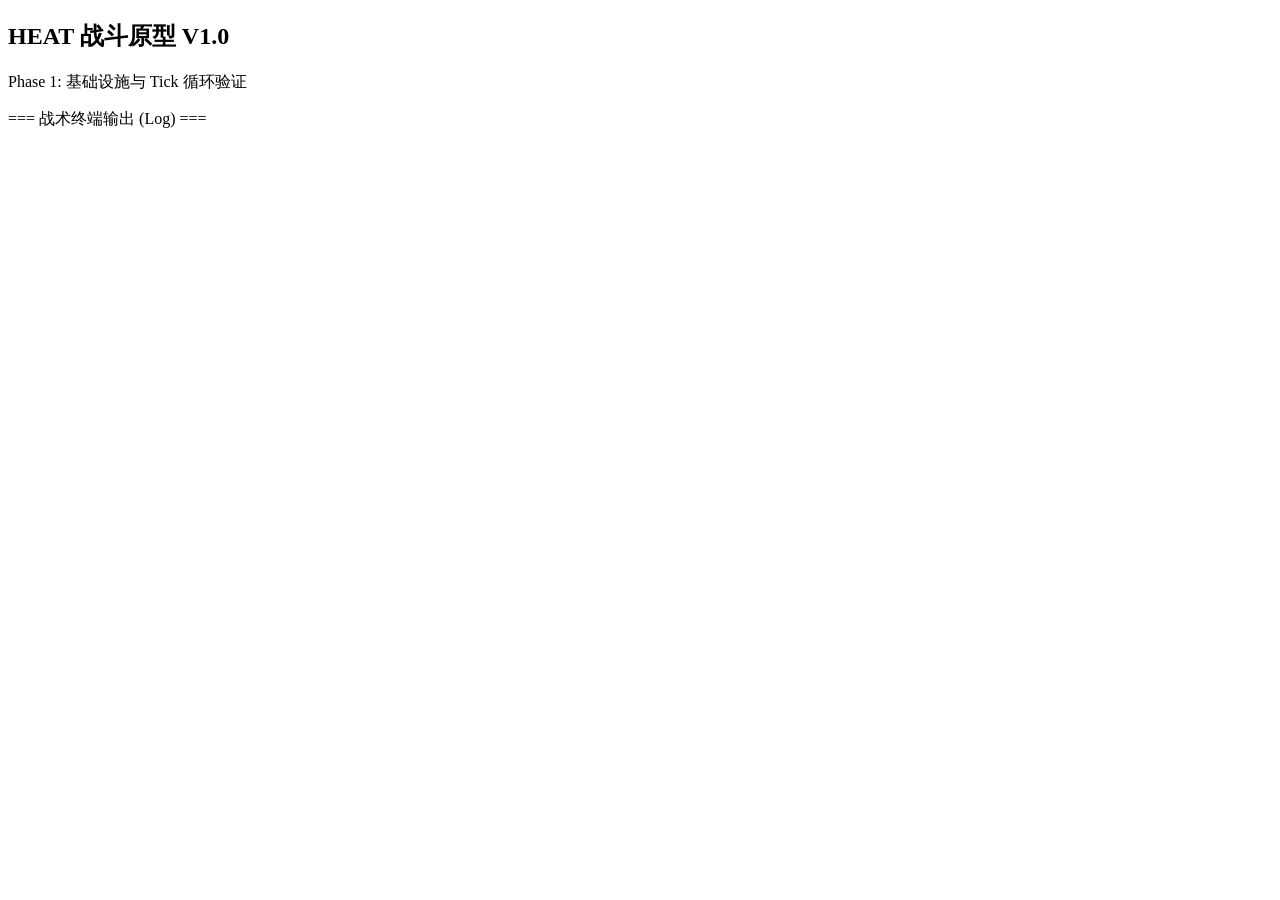
==== DemoHTML/Combat/index.html @ 5358ebfb "Add initial HTML structure for HEAT Combat prototype" ====
<!DOCTYPE html>
<html lang="zh">
<head>
    <meta charset="UTF-8">
    <meta name="viewport" content="width=device-width, initial-scale=1.0, maximum-scale=1.0, user-scalable=no">
    <title>HEAT Combat Prototype</title>
    <link rel="stylesheet" href="style.css">
</head>
<body>
    <div id="game-ui">
        <h2>HEAT 战斗原型 V1.0</h2>
        <p>Phase 1: 基础设施与 Tick 循环验证</p>
    </div>

    <div id="console-container">
        <div id="console-header">=== 战术终端输出 (Log) ===</div>
        <div id="console-output"></div>
    </div>

    <script src="config.js"></script>
    <script src="game.js"></script>
</body>
</html>
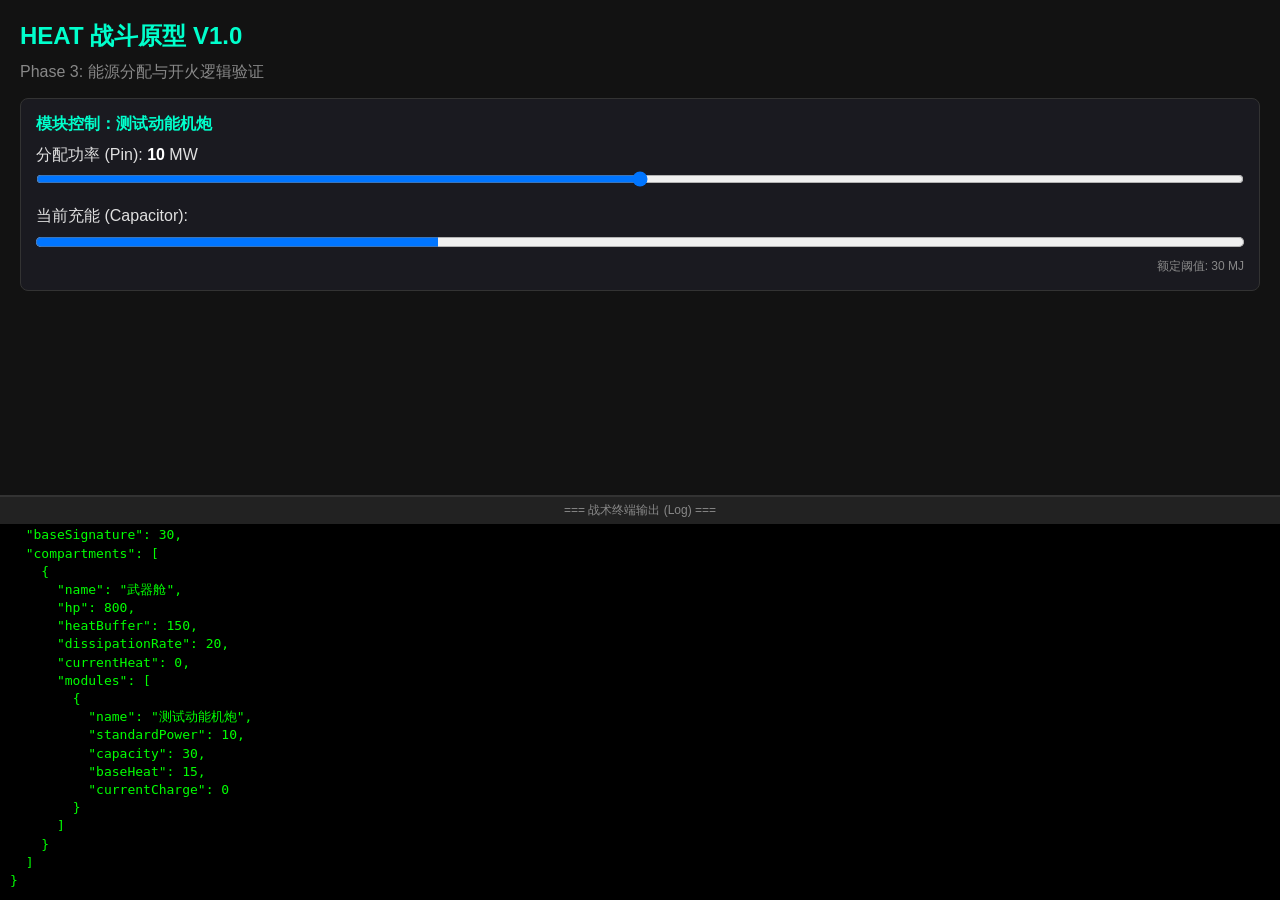
==== commit 6adc9d6e: "Update phase description and add power controls" ====
--- a/DemoHTML/Combat/index.html
+++ b/DemoHTML/Combat/index.html
@@ -9,8 +9,27 @@
 <body>
     <div id="game-ui">
         <h2>HEAT 战斗原型 V1.0</h2>
-        <p>Phase 1: 基础设施与 Tick 循环验证</p>
+        <p style="color: #888; margin-bottom: 15px;">Phase 3: 能源分配与开火逻辑验证</p>
+        
+        <div style="background: #1a1a20; padding: 15px; border-radius: 8px; border: 1px solid #333;">
+            <h3 style="color: #00ffcc; margin-bottom: 10px; font-size: 16px;">模块控制：测试动能机炮</h3>
+            
+            <div style="margin-bottom: 15px;">
+                <label style="display: block; margin-bottom: 5px;">
+                    分配功率 (Pin): <span id="power-val" style="color:#fff; font-weight:bold;">10</span> MW
+                </label>
+                <input type="range" id="power-slider" min="0" max="20" step="1" value="10" style="width: 100%;" 
+                       oninput="document.getElementById('power-val').innerText = this.value">
+            </div>
+            
+            <div>
+                <label style="display: block; margin-bottom: 5px;">当前充能 (Capacitor):</label>
+                <progress id="charge-bar" value="0" max="30" style="width: 100%; height: 20px;"></progress>
+                <div style="font-size: 12px; color: #888; margin-top: 5px; text-align: right;">额定阈值: 30 MJ</div>
+            </div>
+        </div>
     </div>
+
 
     <div id="console-container">
         <div id="console-header">=== 战术终端输出 (Log) ===</div>
--- a/DemoHTML/Combat/style.css
+++ b/DemoHTML/Combat/style.css
@@ -0,0 +1,58 @@
+/* 重置基础样式并禁用移动端原生滚动行为 */
+* {
+    box-sizing: border-box;
+    margin: 0;
+    padding: 0;
+}
+
+body {
+    background-color: #121212;
+    color: #e0e0e0;
+    font-family: sans-serif;
+    height: 100vh;
+    display: flex;
+    flex-direction: column;
+    overflow: hidden; /* 防止页面整体滑动 */
+    touch-action: none; /* 禁用下拉刷新等手势 */
+}
+
+/* 游戏 UI 区域（占据上半部分） */
+#game-ui {
+    flex: 1;
+    padding: 20px;
+}
+
+#game-ui h2 {
+    color: #00ffcc;
+    margin-bottom: 10px;
+}
+
+/* 虚拟控制台区域（固定在下半部分） */
+#console-container {
+    height: 45vh; /* 占据屏幕下方 45% 的空间 */
+    background-color: #000;
+    border-top: 2px solid #333;
+    display: flex;
+    flex-direction: column;
+}
+
+#console-header {
+    background-color: #222;
+    color: #888;
+    font-size: 12px;
+    padding: 5px 10px;
+    text-align: center;
+}
+
+#console-output {
+    flex: 1;
+    overflow-y: auto; /* 允许内部独立滚动 */
+    padding: 10px;
+    font-family: monospace;
+    font-size: 13px;
+    color: #00ff00; /* 极客绿 */
+    line-height: 1.4;
+}
+
+.log-warn { color: #ffcc00; }
+.log-error { color: #ff3333; }
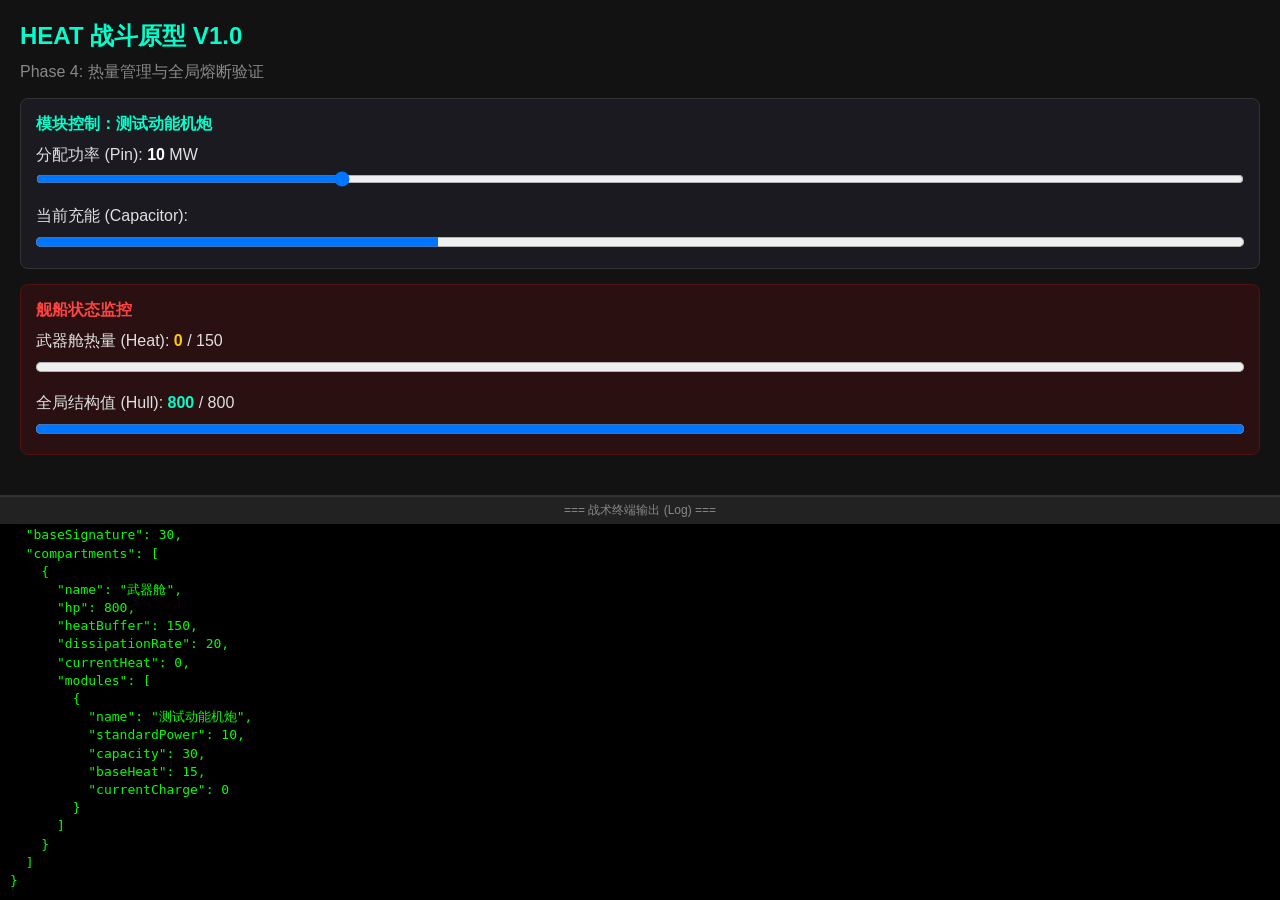
==== commit 8beb7824: "Update game UI for phase 4 and adjust power range" ====
--- a/DemoHTML/Combat/index.html
+++ b/DemoHTML/Combat/index.html
@@ -9,23 +9,36 @@
 <body>
     <div id="game-ui">
         <h2>HEAT 战斗原型 V1.0</h2>
-        <p style="color: #888; margin-bottom: 15px;">Phase 3: 能源分配与开火逻辑验证</p>
+        <p style="color: #888; margin-bottom: 15px;">Phase 4: 热量管理与全局熔断验证</p>
         
-        <div style="background: #1a1a20; padding: 15px; border-radius: 8px; border: 1px solid #333;">
+        <div style="background: #1a1a20; padding: 15px; border-radius: 8px; border: 1px solid #333; margin-bottom: 15px;">
             <h3 style="color: #00ffcc; margin-bottom: 10px; font-size: 16px;">模块控制：测试动能机炮</h3>
-            
             <div style="margin-bottom: 15px;">
                 <label style="display: block; margin-bottom: 5px;">
                     分配功率 (Pin): <span id="power-val" style="color:#fff; font-weight:bold;">10</span> MW
                 </label>
-                <input type="range" id="power-slider" min="0" max="20" step="1" value="10" style="width: 100%;" 
+                <input type="range" id="power-slider" min="0" max="40" step="1" value="10" style="width: 100%;" 
                        oninput="document.getElementById('power-val').innerText = this.value">
             </div>
-            
             <div>
                 <label style="display: block; margin-bottom: 5px;">当前充能 (Capacitor):</label>
                 <progress id="charge-bar" value="0" max="30" style="width: 100%; height: 20px;"></progress>
-                <div style="font-size: 12px; color: #888; margin-top: 5px; text-align: right;">额定阈值: 30 MJ</div>
+            </div>
+        </div>
+
+        <div style="background: #2a1010; padding: 15px; border-radius: 8px; border: 1px solid #551111;">
+            <h3 style="color: #ff4444; margin-bottom: 10px; font-size: 16px;">舰船状态监控</h3>
+            <div style="margin-bottom: 15px;">
+                <label style="display: block; margin-bottom: 5px;">
+                    武器舱热量 (Heat): <span id="heat-val" style="color:#ffcc00; font-weight:bold;">0</span> / 150
+                </label>
+                <progress id="heat-bar" value="0" max="150" style="width: 100%; height: 20px;"></progress>
+            </div>
+            <div>
+                <label style="display: block; margin-bottom: 5px;">
+                    全局结构值 (Hull): <span id="hp-val" style="color:#00ffcc; font-weight:bold;">800</span> / 800
+                </label>
+                <progress id="hp-bar" value="800" max="800" style="width: 100%; height: 20px;"></progress>
             </div>
         </div>
     </div>
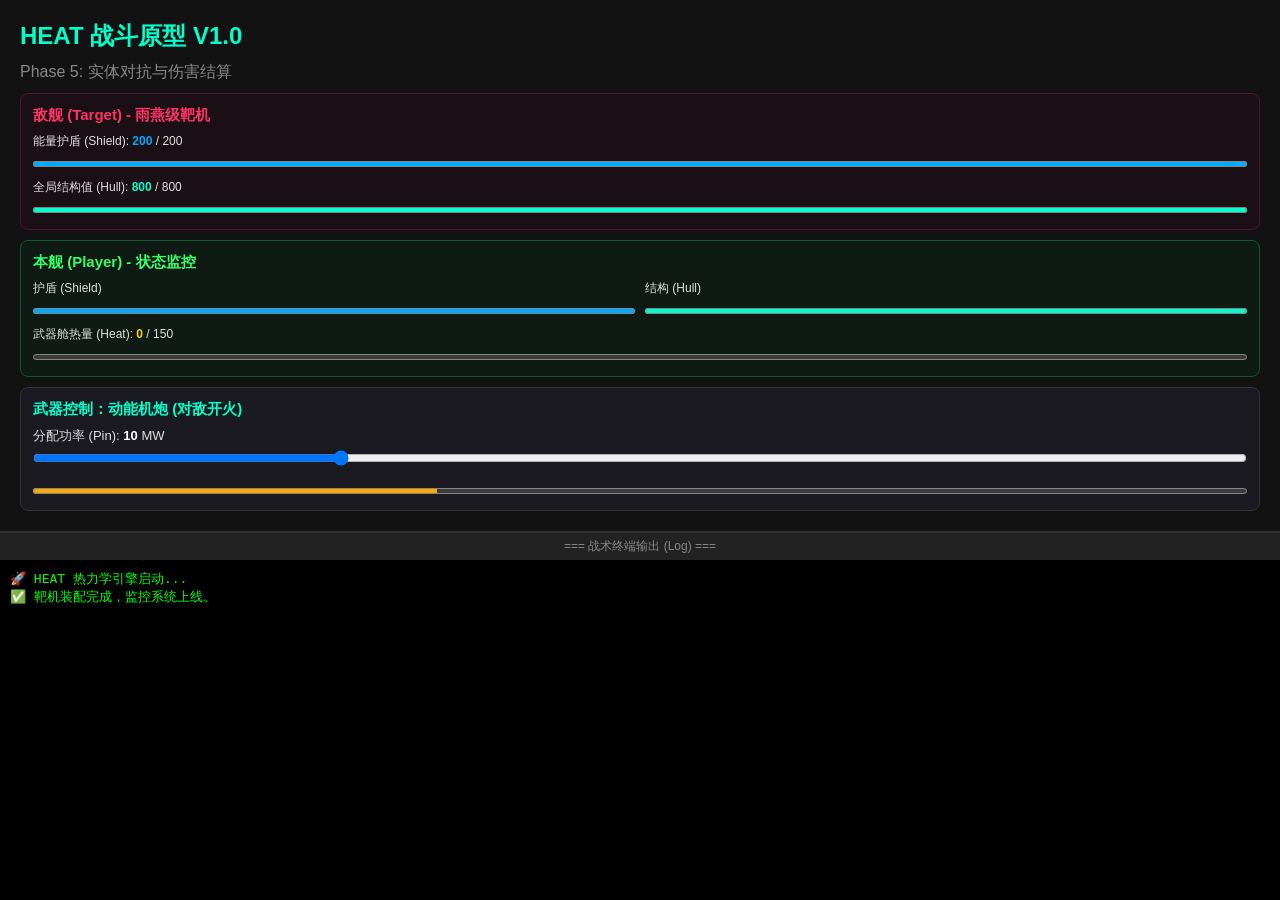
==== commit b2423eab: "Update combat UI with new elements and styles" ====
--- a/DemoHTML/Combat/index.html
+++ b/DemoHTML/Combat/index.html
@@ -9,40 +9,58 @@
 <body>
     <div id="game-ui">
         <h2>HEAT 战斗原型 V1.0</h2>
-        <p style="color: #888; margin-bottom: 15px;">Phase 4: 热量管理与全局熔断验证</p>
+        <p style="color: #888; margin-bottom: 10px;">Phase 5: 实体对抗与伤害结算</p>
         
-        <div style="background: #1a1a20; padding: 15px; border-radius: 8px; border: 1px solid #333; margin-bottom: 15px;">
-            <h3 style="color: #00ffcc; margin-bottom: 10px; font-size: 16px;">模块控制：测试动能机炮</h3>
-            <div style="margin-bottom: 15px;">
-                <label style="display: block; margin-bottom: 5px;">
+        <div style="background: #1a0f14; padding: 12px; border-radius: 8px; border: 1px solid #551133; margin-bottom: 10px;">
+            <h3 style="color: #ff3366; margin-bottom: 8px; font-size: 15px;">敌舰 (Target) - 雨燕级靶机</h3>
+            <div style="margin-bottom: 8px;">
+                <label style="display: block; margin-bottom: 3px; font-size: 12px;">
+                    能量护盾 (Shield): <span id="enemy-shield-val" style="color:#00aaff; font-weight:bold;">200</span> / 200
+                </label>
+                <progress id="enemy-shield-bar" value="200" max="200" style="width: 100%; height: 12px; accent-color: #00aaff;"></progress>
+            </div>
+            <div>
+                <label style="display: block; margin-bottom: 3px; font-size: 12px;">
+                    全局结构值 (Hull): <span id="enemy-hp-val" style="color:#00ffcc; font-weight:bold;">800</span> / 800
+                </label>
+                <progress id="enemy-hp-bar" value="800" max="800" style="width: 100%; height: 12px; accent-color: #00ffcc;"></progress>
+            </div>
+        </div>
+
+        <div style="background: #0f1a14; padding: 12px; border-radius: 8px; border: 1px solid #115533; margin-bottom: 10px;">
+            <h3 style="color: #33ff66; margin-bottom: 8px; font-size: 15px;">本舰 (Player) - 状态监控</h3>
+            <div style="margin-bottom: 8px; display: flex; gap: 10px;">
+                <div style="flex: 1;">
+                    <label style="display: block; margin-bottom: 3px; font-size: 12px;">护盾 (Shield)</label>
+                    <progress id="player-shield-bar" value="200" max="200" style="width: 100%; height: 12px; accent-color: #00aaff;"></progress>
+                </div>
+                <div style="flex: 1;">
+                    <label style="display: block; margin-bottom: 3px; font-size: 12px;">结构 (Hull)</label>
+                    <progress id="player-hp-bar" value="800" max="800" style="width: 100%; height: 12px; accent-color: #00ffcc;"></progress>
+                </div>
+            </div>
+            <div>
+                <label style="display: block; margin-bottom: 3px; font-size: 12px;">
+                    武器舱热量 (Heat): <span id="player-heat-val" style="color:#ffcc00; font-weight:bold;">0</span> / 150
+                </label>
+                <progress id="player-heat-bar" value="0" max="150" style="width: 100%; height: 12px; accent-color: #ffcc00;"></progress>
+            </div>
+        </div>
+
+        <div style="background: #1a1a20; padding: 12px; border-radius: 8px; border: 1px solid #333;">
+            <h3 style="color: #00ffcc; margin-bottom: 8px; font-size: 15px;">武器控制：动能机炮 (对敌开火)</h3>
+            <div style="margin-bottom: 10px;">
+                <label style="display: block; margin-bottom: 5px; font-size: 13px;">
                     分配功率 (Pin): <span id="power-val" style="color:#fff; font-weight:bold;">10</span> MW
                 </label>
                 <input type="range" id="power-slider" min="0" max="40" step="1" value="10" style="width: 100%;" 
                        oninput="document.getElementById('power-val').innerText = this.value">
             </div>
             <div>
-                <label style="display: block; margin-bottom: 5px;">当前充能 (Capacitor):</label>
-                <progress id="charge-bar" value="0" max="30" style="width: 100%; height: 20px;"></progress>
-            </div>
-        </div>
-
-        <div style="background: #2a1010; padding: 15px; border-radius: 8px; border: 1px solid #551111;">
-            <h3 style="color: #ff4444; margin-bottom: 10px; font-size: 16px;">舰船状态监控</h3>
-            <div style="margin-bottom: 15px;">
-                <label style="display: block; margin-bottom: 5px;">
-                    武器舱热量 (Heat): <span id="heat-val" style="color:#ffcc00; font-weight:bold;">0</span> / 150
-                </label>
-                <progress id="heat-bar" value="0" max="150" style="width: 100%; height: 20px;"></progress>
-            </div>
-            <div>
-                <label style="display: block; margin-bottom: 5px;">
-                    全局结构值 (Hull): <span id="hp-val" style="color:#00ffcc; font-weight:bold;">800</span> / 800
-                </label>
-                <progress id="hp-bar" value="800" max="800" style="width: 100%; height: 20px;"></progress>
+                <progress id="charge-bar" value="0" max="30" style="width: 100%; height: 12px; accent-color: #ffaa00;"></progress>
             </div>
         </div>
     </div>
-
 
     <div id="console-container">
         <div id="console-header">=== 战术终端输出 (Log) ===</div>
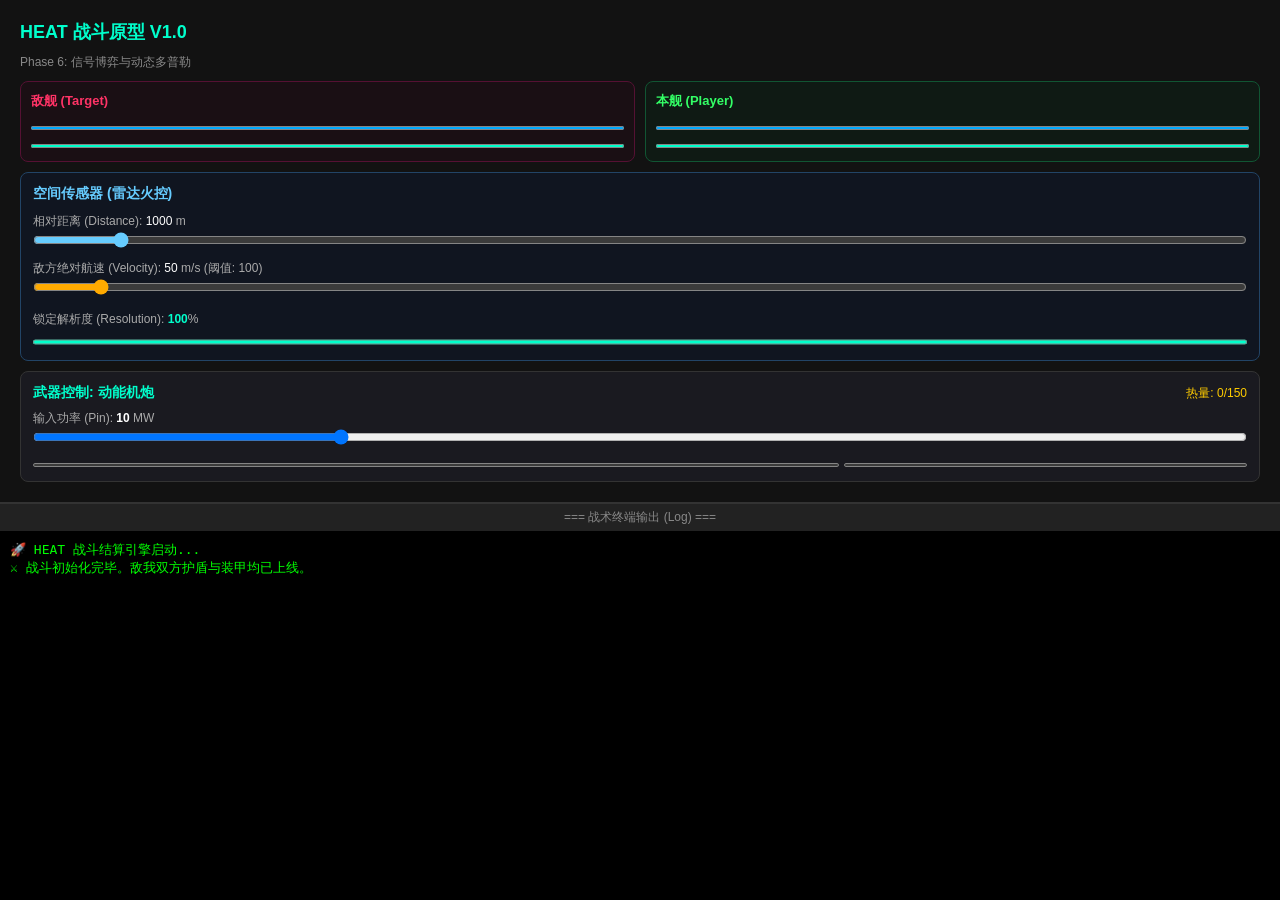
==== commit d76c3e77: "Update combat UI for phase 6 and styling changes" ====
--- a/DemoHTML/Combat/index.html
+++ b/DemoHTML/Combat/index.html
@@ -8,56 +8,63 @@
 </head>
 <body>
     <div id="game-ui">
-        <h2>HEAT 战斗原型 V1.0</h2>
-        <p style="color: #888; margin-bottom: 10px;">Phase 5: 实体对抗与伤害结算</p>
+        <h2 style="font-size: 18px;">HEAT 战斗原型 V1.0</h2>
+        <p style="color: #888; font-size: 12px; margin-bottom: 10px;">Phase 6: 信号博弈与动态多普勒</p>
         
-        <div style="background: #1a0f14; padding: 12px; border-radius: 8px; border: 1px solid #551133; margin-bottom: 10px;">
-            <h3 style="color: #ff3366; margin-bottom: 8px; font-size: 15px;">敌舰 (Target) - 雨燕级靶机</h3>
-            <div style="margin-bottom: 8px;">
-                <label style="display: block; margin-bottom: 3px; font-size: 12px;">
-                    能量护盾 (Shield): <span id="enemy-shield-val" style="color:#00aaff; font-weight:bold;">200</span> / 200
-                </label>
-                <progress id="enemy-shield-bar" value="200" max="200" style="width: 100%; height: 12px; accent-color: #00aaff;"></progress>
+        <div style="display: flex; gap: 10px; margin-bottom: 10px;">
+            <div style="flex: 1; background: #1a0f14; padding: 10px; border-radius: 8px; border: 1px solid #551133;">
+                <h3 style="color: #ff3366; font-size: 13px; margin-bottom: 5px;">敌舰 (Target)</h3>
+                <progress id="enemy-shield-bar" value="200" max="200" style="width: 100%; height: 8px; accent-color: #00aaff;"></progress>
+                <progress id="enemy-hp-bar" value="800" max="800" style="width: 100%; height: 8px; accent-color: #00ffcc; margin-top: 5px;"></progress>
             </div>
-            <div>
-                <label style="display: block; margin-bottom: 3px; font-size: 12px;">
-                    全局结构值 (Hull): <span id="enemy-hp-val" style="color:#00ffcc; font-weight:bold;">800</span> / 800
-                </label>
-                <progress id="enemy-hp-bar" value="800" max="800" style="width: 100%; height: 12px; accent-color: #00ffcc;"></progress>
+            <div style="flex: 1; background: #0f1a14; padding: 10px; border-radius: 8px; border: 1px solid #115533;">
+                <h3 style="color: #33ff66; font-size: 13px; margin-bottom: 5px;">本舰 (Player)</h3>
+                <progress id="player-shield-bar" value="200" max="200" style="width: 100%; height: 8px; accent-color: #00aaff;"></progress>
+                <progress id="player-hp-bar" value="800" max="800" style="width: 100%; height: 8px; accent-color: #00ffcc; margin-top: 5px;"></progress>
             </div>
         </div>
 
-        <div style="background: #0f1a14; padding: 12px; border-radius: 8px; border: 1px solid #115533; margin-bottom: 10px;">
-            <h3 style="color: #33ff66; margin-bottom: 8px; font-size: 15px;">本舰 (Player) - 状态监控</h3>
-            <div style="margin-bottom: 8px; display: flex; gap: 10px;">
-                <div style="flex: 1;">
-                    <label style="display: block; margin-bottom: 3px; font-size: 12px;">护盾 (Shield)</label>
-                    <progress id="player-shield-bar" value="200" max="200" style="width: 100%; height: 12px; accent-color: #00aaff;"></progress>
-                </div>
-                <div style="flex: 1;">
-                    <label style="display: block; margin-bottom: 3px; font-size: 12px;">结构 (Hull)</label>
-                    <progress id="player-hp-bar" value="800" max="800" style="width: 100%; height: 12px; accent-color: #00ffcc;"></progress>
-                </div>
+        <div style="background: #101520; padding: 12px; border-radius: 8px; border: 1px solid #224466; margin-bottom: 10px;">
+            <h3 style="color: #66ccff; margin-bottom: 10px; font-size: 14px;">空间传感器 (雷达火控)</h3>
+            
+            <div style="margin-bottom: 8px;">
+                <label style="display: block; margin-bottom: 2px; font-size: 12px; color: #aaa;">
+                    相对距离 (Distance): <span id="dist-val" style="color:#fff;">1000</span> m
+                </label>
+                <input type="range" id="dist-slider" min="500" max="8000" step="100" value="1000" style="width: 100%; accent-color: #66ccff;" oninput="document.getElementById('dist-val').innerText = this.value">
             </div>
+            
+            <div style="margin-bottom: 12px;">
+                <label style="display: block; margin-bottom: 2px; font-size: 12px; color: #aaa;">
+                    敌方绝对航速 (Velocity): <span id="speed-val" style="color:#fff;">50</span> m/s (阈值: 100)
+                </label>
+                <input type="range" id="speed-slider" min="0" max="1000" step="10" value="50" style="width: 100%; accent-color: #ffaa00;" oninput="document.getElementById('speed-val').innerText = this.value">
+            </div>
+
             <div>
-                <label style="display: block; margin-bottom: 3px; font-size: 12px;">
-                    武器舱热量 (Heat): <span id="player-heat-val" style="color:#ffcc00; font-weight:bold;">0</span> / 150
+                <label style="display: block; margin-bottom: 2px; font-size: 12px; color: #aaa;">
+                    锁定解析度 (Resolution): <span id="res-val" style="color:#00ffcc; font-weight:bold;">100</span>%
                 </label>
-                <progress id="player-heat-bar" value="0" max="150" style="width: 100%; height: 12px; accent-color: #ffcc00;"></progress>
+                <progress id="res-bar" value="100" max="100" style="width: 100%; height: 10px; accent-color: #00ffcc;"></progress>
             </div>
         </div>
 
         <div style="background: #1a1a20; padding: 12px; border-radius: 8px; border: 1px solid #333;">
-            <h3 style="color: #00ffcc; margin-bottom: 8px; font-size: 15px;">武器控制：动能机炮 (对敌开火)</h3>
-            <div style="margin-bottom: 10px;">
-                <label style="display: block; margin-bottom: 5px; font-size: 13px;">
-                    分配功率 (Pin): <span id="power-val" style="color:#fff; font-weight:bold;">10</span> MW
+            <div style="display: flex; justify-content: space-between; align-items: center; margin-bottom: 8px;">
+                <h3 style="color: #00ffcc; font-size: 14px;">武器控制: 动能机炮</h3>
+                <span style="font-size: 12px; color: #ffcc00;">热量: <span id="player-heat-val">0</span>/150</span>
+            </div>
+            
+            <div style="margin-bottom: 8px;">
+                <label style="display: block; margin-bottom: 2px; font-size: 12px; color: #aaa;">
+                    输入功率 (Pin): <span id="power-val" style="color:#fff; font-weight:bold;">10</span> MW
                 </label>
-                <input type="range" id="power-slider" min="0" max="40" step="1" value="10" style="width: 100%;" 
-                       oninput="document.getElementById('power-val').innerText = this.value">
+                <input type="range" id="power-slider" min="0" max="40" step="1" value="10" style="width: 100%;" oninput="document.getElementById('power-val').innerText = this.value">
             </div>
-            <div>
-                <progress id="charge-bar" value="0" max="30" style="width: 100%; height: 12px; accent-color: #ffaa00;"></progress>
+            
+            <div style="display: flex; gap: 5px;">
+                <progress id="charge-bar" value="0" max="30" style="flex: 2; height: 8px; accent-color: #ffaa00; margin-top: 4px;"></progress>
+                <progress id="player-heat-bar" value="0" max="150" style="flex: 1; height: 8px; accent-color: #ffcc00; margin-top: 4px;"></progress>
             </div>
         </div>
     </div>
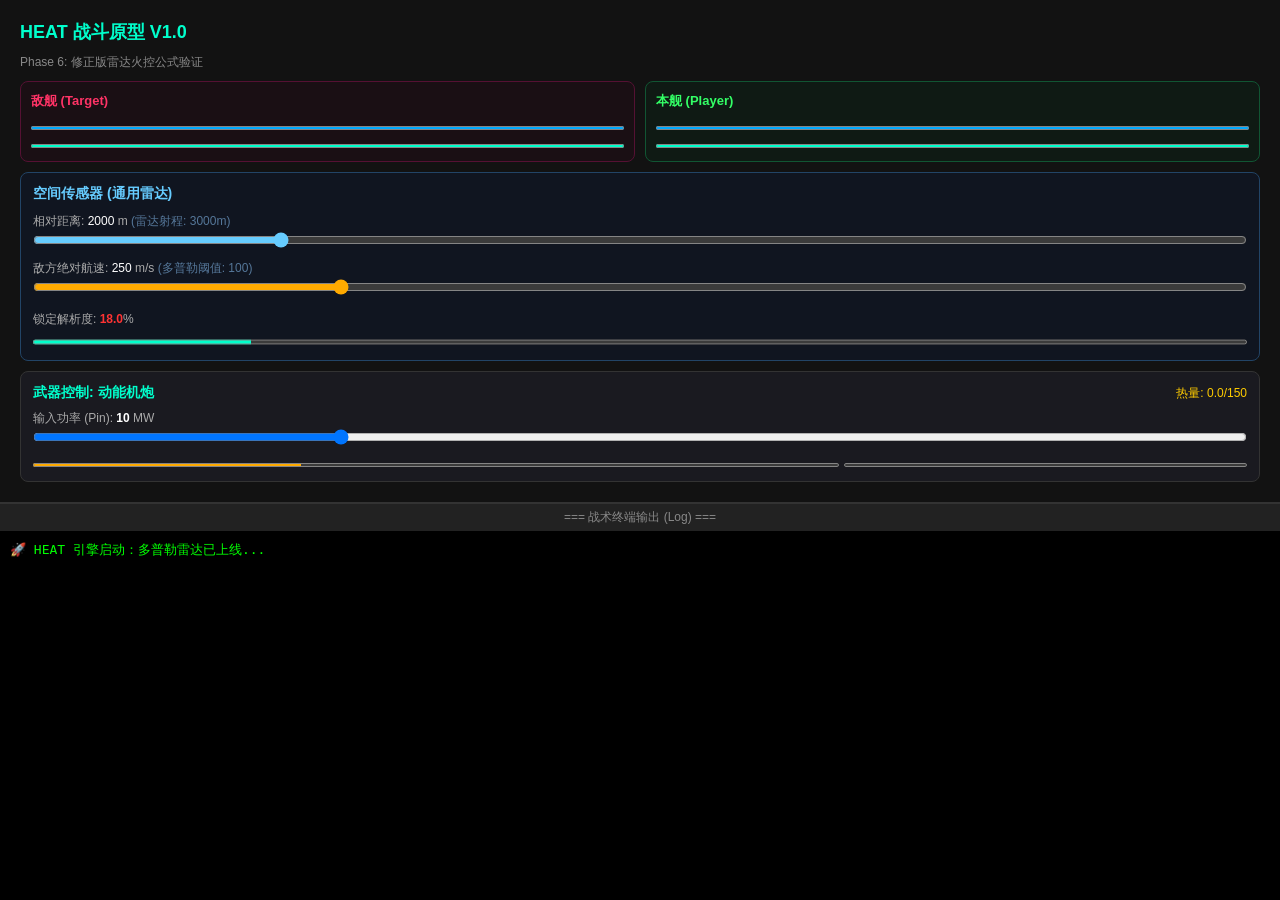
==== commit ce50903f: "Update phase description and sensor parameters" ====
--- a/DemoHTML/Combat/index.html
+++ b/DemoHTML/Combat/index.html
@@ -9,7 +9,7 @@
 <body>
     <div id="game-ui">
         <h2 style="font-size: 18px;">HEAT 战斗原型 V1.0</h2>
-        <p style="color: #888; font-size: 12px; margin-bottom: 10px;">Phase 6: 信号博弈与动态多普勒</p>
+        <p style="color: #888; font-size: 12px; margin-bottom: 10px;">Phase 6: 修正版雷达火控公式验证</p>
         
         <div style="display: flex; gap: 10px; margin-bottom: 10px;">
             <div style="flex: 1; background: #1a0f14; padding: 10px; border-radius: 8px; border: 1px solid #551133;">
@@ -25,25 +25,27 @@
         </div>
 
         <div style="background: #101520; padding: 12px; border-radius: 8px; border: 1px solid #224466; margin-bottom: 10px;">
-            <h3 style="color: #66ccff; margin-bottom: 10px; font-size: 14px;">空间传感器 (雷达火控)</h3>
+            <h3 style="color: #66ccff; margin-bottom: 10px; font-size: 14px;">空间传感器 (通用雷达)</h3>
             
             <div style="margin-bottom: 8px;">
                 <label style="display: block; margin-bottom: 2px; font-size: 12px; color: #aaa;">
-                    相对距离 (Distance): <span id="dist-val" style="color:#fff;">1000</span> m
+                    相对距离: <span id="dist-val" style="color:#fff;">2000</span> m 
+                    <span style="color:#557799;">(雷达射程: 3000m)</span>
                 </label>
-                <input type="range" id="dist-slider" min="500" max="8000" step="100" value="1000" style="width: 100%; accent-color: #66ccff;" oninput="document.getElementById('dist-val').innerText = this.value">
+                <input type="range" id="dist-slider" min="500" max="8000" step="100" value="2000" style="width: 100%; accent-color: #66ccff;" oninput="document.getElementById('dist-val').innerText = this.value">
             </div>
             
             <div style="margin-bottom: 12px;">
                 <label style="display: block; margin-bottom: 2px; font-size: 12px; color: #aaa;">
-                    敌方绝对航速 (Velocity): <span id="speed-val" style="color:#fff;">50</span> m/s (阈值: 100)
+                    敌方绝对航速: <span id="speed-val" style="color:#fff;">250</span> m/s 
+                    <span style="color:#557799;">(多普勒阈值: 100)</span>
                 </label>
-                <input type="range" id="speed-slider" min="0" max="1000" step="10" value="50" style="width: 100%; accent-color: #ffaa00;" oninput="document.getElementById('speed-val').innerText = this.value">
+                <input type="range" id="speed-slider" min="0" max="1000" step="10" value="250" style="width: 100%; accent-color: #ffaa00;" oninput="document.getElementById('speed-val').innerText = this.value">
             </div>
 
             <div>
                 <label style="display: block; margin-bottom: 2px; font-size: 12px; color: #aaa;">
-                    锁定解析度 (Resolution): <span id="res-val" style="color:#00ffcc; font-weight:bold;">100</span>%
+                    锁定解析度: <span id="res-val" style="color:#00ffcc; font-weight:bold;">100</span>%
                 </label>
                 <progress id="res-bar" value="100" max="100" style="width: 100%; height: 10px; accent-color: #00ffcc;"></progress>
             </div>
@@ -54,14 +56,12 @@
                 <h3 style="color: #00ffcc; font-size: 14px;">武器控制: 动能机炮</h3>
                 <span style="font-size: 12px; color: #ffcc00;">热量: <span id="player-heat-val">0</span>/150</span>
             </div>
-            
             <div style="margin-bottom: 8px;">
                 <label style="display: block; margin-bottom: 2px; font-size: 12px; color: #aaa;">
                     输入功率 (Pin): <span id="power-val" style="color:#fff; font-weight:bold;">10</span> MW
                 </label>
                 <input type="range" id="power-slider" min="0" max="40" step="1" value="10" style="width: 100%;" oninput="document.getElementById('power-val').innerText = this.value">
             </div>
-            
             <div style="display: flex; gap: 5px;">
                 <progress id="charge-bar" value="0" max="30" style="flex: 2; height: 8px; accent-color: #ffaa00; margin-top: 4px;"></progress>
                 <progress id="player-heat-bar" value="0" max="150" style="flex: 1; height: 8px; accent-color: #ffcc00; margin-top: 4px;"></progress>
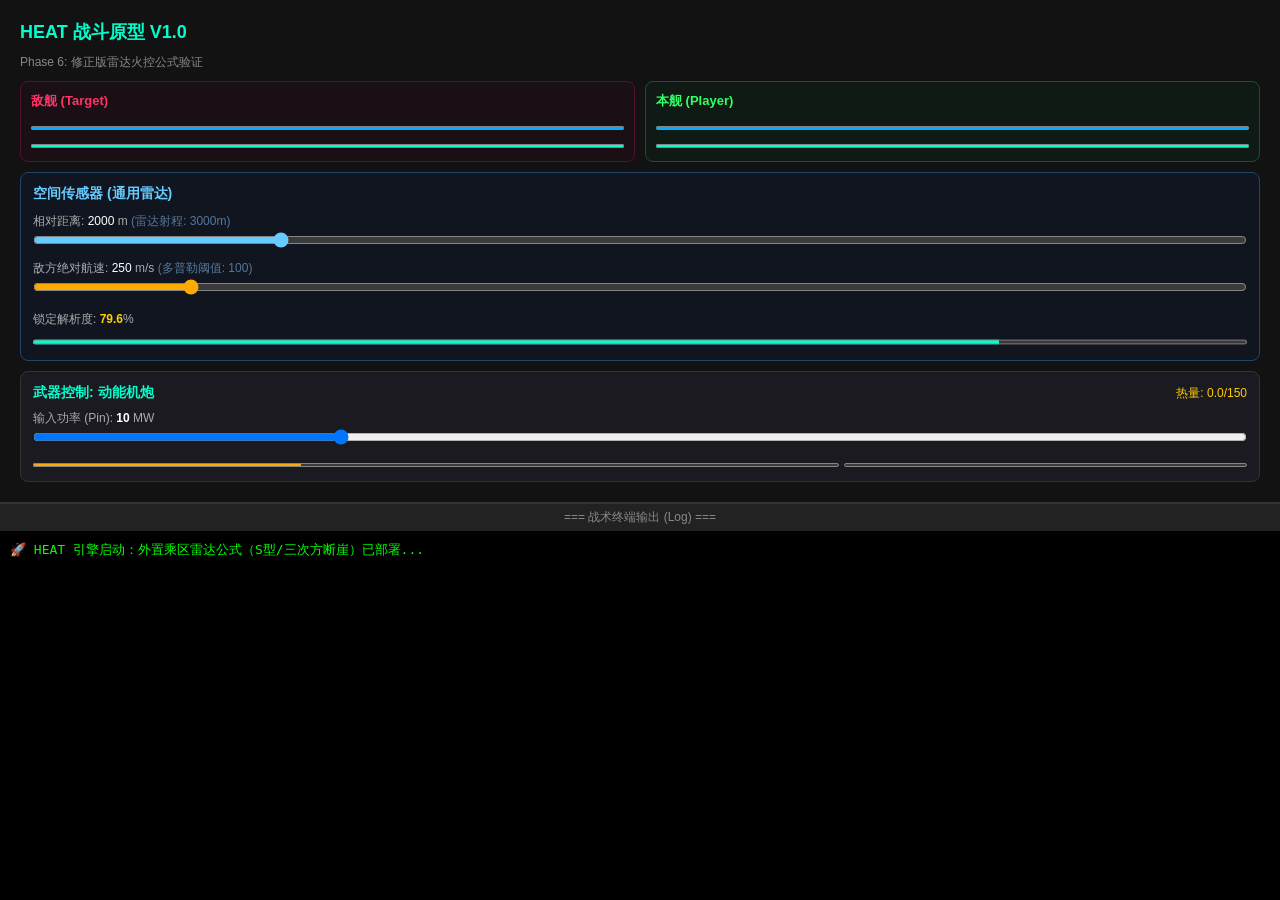
==== commit a036bfb8: "Increase max value of speed slider to 2000" ====
--- a/DemoHTML/Combat/index.html
+++ b/DemoHTML/Combat/index.html
@@ -40,7 +40,7 @@
                     敌方绝对航速: <span id="speed-val" style="color:#fff;">250</span> m/s 
                     <span style="color:#557799;">(多普勒阈值: 100)</span>
                 </label>
-                <input type="range" id="speed-slider" min="0" max="1000" step="10" value="250" style="width: 100%; accent-color: #ffaa00;" oninput="document.getElementById('speed-val').innerText = this.value">
+                <input type="range" id="speed-slider" min="0" max="2000" step="10" value="250" style="width: 100%; accent-color: #ffaa00;" oninput="document.getElementById('speed-val').innerText = this.value">
             </div>
 
             <div>
